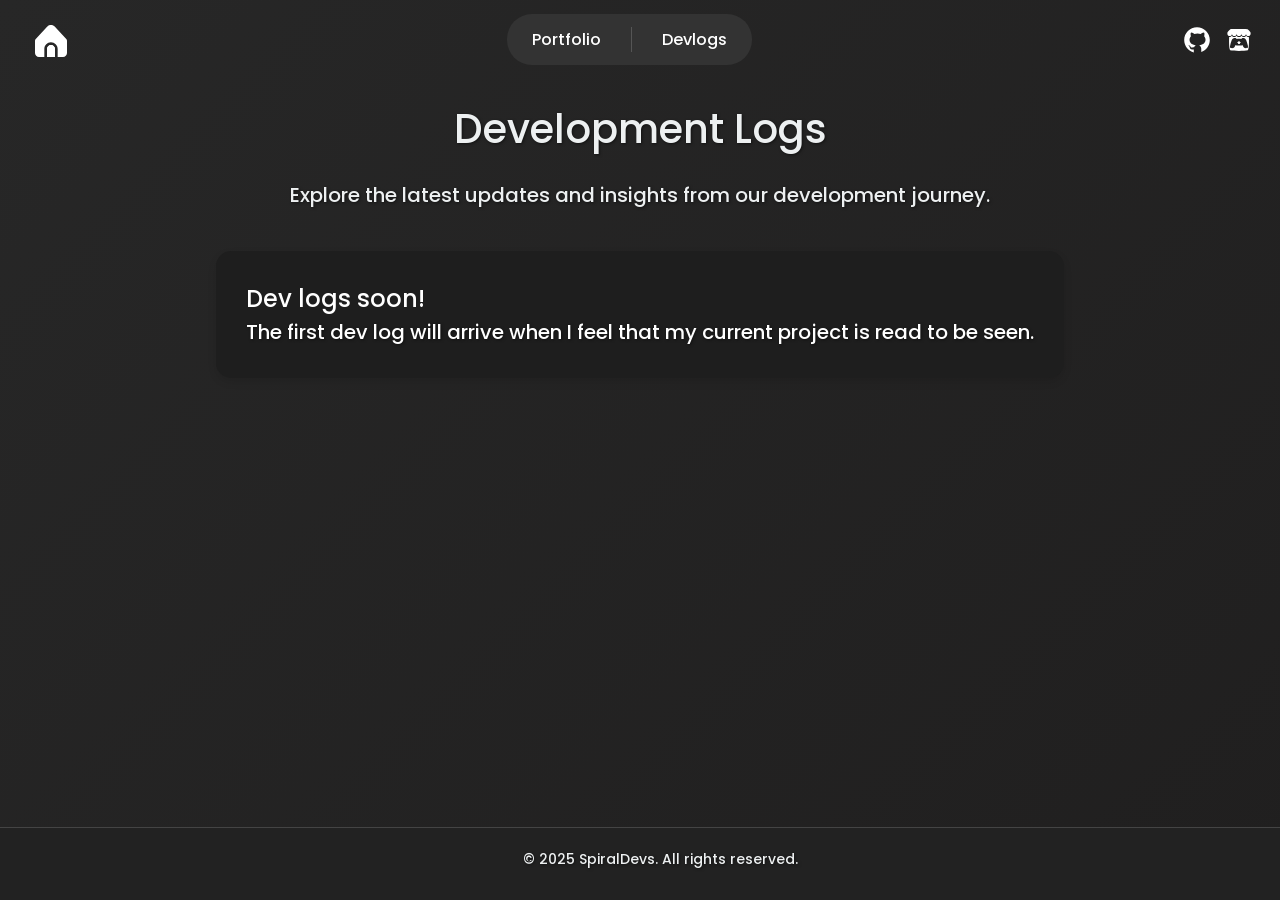
==== devlogs/index.html @ 9a1ffbe0 "updated" ====
<!DOCTYPE html>
<html lang="en">
<head>
    <link rel="icon" type="image/x-icon" href="spiral.ico?">
    <meta charset="UTF-8" />
    <meta http-equiv="X-UA-Compatible" content="IE=edge" />
    <meta name="viewport" content="width=device-width, initial-scale=1.0" />
    <title>Devlogs - SpiralDevs</title>

    <meta content="SpiralDevs" property="og:title" />
    <meta content="SpiralDevs Devlogs" property="og:description" />

    <link href="https://fonts.googleapis.com/css2?family=Poppins:wght@300;400;500;600&display=swap" rel="stylesheet">
    <link rel="stylesheet" href="../src/css/header.css">
    <link rel="stylesheet" href="../src/css/index.css">
    <link rel="stylesheet" href="devlogs.css">
</head>
<body>
    <div class="top-bar">
        <div class="home-icon">
            <a href="https://spiraldevs.xyz/">
                <img src="../src/images/svg/home.svg" alt="Home">
            </a>
        </div>
        <header>
            <nav>
                <div class="nav-container">
                    <ul class="nav_links">
                        <li>
                            <a href="https://spiraldevs.xyz/portfolio/" class="nav-item">Portfolio</a>
                        </li>
                        <li>
                            <a href="https://spiraldevs.xyz/devlogs/" class="nav-item">Devlogs</a>
                        </li>
                    </ul>
                </div>
            </nav>
        </header>
        <div class="github-link">
            <a href="https://github.com/SpiralDevs">
                <img src="../src/images/svg/github.svg" width="32" height="32" alt="GitHub">
            </a>
        </div>
        <div class="itch-link">
            <a href="https://spirallikespc.itch.io/">
                <img src="../src/images/svg/itchio.svg" width="32" height="32" alt="Itch.io">
            </a>
        </div>
    </div>

    <section id="devlogs-text">
        <h1>Development Logs</h1>
        <p>Explore the latest updates and insights from our development journey.</p>
    </section>
    
    <section id="devlogs" class="container">
        <div class="log-container">
            <div class="log-entry">
                <h2>Dev logs soon!</h2>
                <p>The first dev log will arrive when I feel that my current project is read to be seen.</p>
                <!-- <div class="log-entry-buttons"> -->
                    <!-- <a href="#" class="log-button">Read More</a>
                    <a href="#" class="log-button">View Changes</a> -->
                <!-- </div> -->
            </div>
        </div>

        <!-- <div class="log-container">
            <div class="log-entry">
                <h2>Log Entry 2</h2>
                <p>This is a description of log entry 2, detailing what was accomplished.</p>
                <div class="log-entry-buttons">
                    <a href="#" class="log-button">Read More</a>
                    <a href="#" class="log-button">View Changes</a>
                </div>
            </div>
        </div> -->
    </section>

    <footer>
        <div class="container">
            <p>&copy; 2025 SpiralDevs. All rights reserved.</p>
        </div>
    </footer>

    <script type="text/javascript" src="../src/js/index.js"></script>
</body>
</html>
---- src/css/header.css ----
/* header.css */
@import url('https://fonts.googleapis.com/css2?family=Poppins:wght@300;400;500;600&display=swap');

/* Top Bar */
.top-bar {
    display: flex;
    justify-content: space-between; /* Space between the home icon, nav, and social links */
    align-items: center;
    padding: 10px 20px;
    position: relative;
    z-index: 1000;
    width: 100%; /* Ensure it takes full width */
    box-sizing: border-box; /* Prevent padding from affecting layout */
}


.home-icon {
    display: flex;
    align-items: center;
}

.home-icon img {
    width: 32px;
    height: 32px;
    transition: transform 0.3s ease, filter 0.3s ease;
}

.home-icon img:hover {
    transform: scale(1.15); /* Slightly enlarge the icon */
    filter: brightness(1.2); /* Increase brightness */
}



.github-link, .itch-link {
    display: flex;
    align-items: center;
    margin: 0 -10px;
}

.github-link a, .itch-link a {
    display: flex;
    align-items: center;
    text-decoration: none;
    color: #edf0f1;
}

.github-link img, .itch-link img {
    height: 32px;
    width: 32px;
    transition: transform 0.3s, opacity 0.3s;
}

.github-link img:hover, .itch-link img:hover {
    transform: scale(1.15);
    opacity: 0.8;
}



header {
    display: flex;
    justify-content: center;
    align-items: center;
    width: 100%;
    margin: 0 auto; /* Centers the header horizontally */
    box-sizing: border-box;
}

.nav-container {
    display: flex;
    justify-content: center;
    width: 100%;
}

.nav_links {
    display: flex;
    list-style: none;
    background-color: #333;
    border-radius: 25px;
    padding: 5px;
    margin: 0;
    gap: 10px;
    box-sizing: border-box;
    width: 100%; /* Make sure the navigation bar spans the full width */
    justify-content: center; /* Ensures the links are centered */
}


.nav_links li {
    display: flex;
    align-items: center;
    position: relative;
}


.nav-links {
    display: flex;
    justify-content: center; /* Ensure the links inside are centered */
    gap: 10px;
    margin: 0 auto;
}

.nav_links li:not(:last-child)::after {
    content: '';
    height: 60%;
    width: 1px;
    background-color: #555;
    margin-left: 10px;
    /* Space from the previous item */
    align-self: center;
    /* Center the line vertically */
}

.nav-item {
    color: #fff;
    text-decoration: none;
    font-size: 16px;
    padding: 8px 20px;
    border-radius: 20px;
    transition: background-color 0.3s, transform 0.2s;
    display: flex;
    align-items: center;
    position: relative;
}

.nav-item:hover {
    background-color: rgba(255, 255, 255, 0.1);
    transform: scale(1.075);
}


.home-icon {
    position: relative;
    bottom: -5px;
}

/* Responsive styles */
/* Top Bar Adjustments */
@media (max-width: 768px) {
    .top-bar {
        padding: 10px 15px; /* Reduced padding for smaller screens */
    }

    .github-link img, .itch-link img {
        height: 24px; /* Smaller icons for smaller screens */
        width: 24px;
    }

    .home-icon img {
        width: 20px; /* Smaller home icon */
        height: 20px;
    }

    .nav_links {
        flex-direction: column;
        width: 100%;
        background-color: #333;
    }

    .nav_links li {
        margin: 5px 0; /* Reduced margin */
    }

    .nav-item {
        width: 100%;
        text-align: center;
        padding: 10px; /* Adjusted padding for mobile */
    }

    .nav_links li::after {
        display: none; /* Remove separators on smaller screens */
    }
}

/* Navigation Links */
@media (max-width: 768px) {
    .nav_links {
        flex-direction: column;
        width: 100%;
        background-color: #333;
    }

    .nav_links li {
        margin: 5px 0; /* Reduced margin between items */
    }

    .nav-item {
        width: 100%;
        text-align: center;
        padding: 10px; /* Adjusted padding */
    }

    .nav_links li::after {
        display: none; /* Remove separators on small screens */
    }
}

/* Home Body */
@media (max-width: 768px) {
    .home-body {
        max-width: 100%; /* Full width on smaller screens */
        margin: 10px; /* Adjusted margin */
        padding: 20px; /* Adjusted padding */
    }

    h1 {
        font-size: 2rem; /* Smaller font size */
    }

    p {
        font-size: 1rem; /* Smaller font size */
    }
}

/* Modals */
@media (max-width: 768px) {
    .modal-content {
        width: 90%; /* Adjust width for smaller screens */
        margin: 5% auto; /* Adjusted centering */
    }
}

/* Buttons and Links */
a, button {
    padding: 10px 15px; /* Increased padding for touch targets */
    font-size: 14px; /* Slightly smaller font size for better fit */
}

/* Responsive Adjustments for Extra Small Screens */
@media (max-width: 480px) {
    .home-body {
        padding: 15px;
    }

    h1 {
        font-size: 1.8rem;
    }

    p {
        font-size: 1rem;
    }

    .github-link img, .itch-link img, .home-icon img {
        height: 20px;
        width: 20px;
    }

    .modal-content {
        width: 95%; /* Even smaller width for very small screens */
    }
}
---- src/css/index.css ----
/* Import Google Fonts */
@import url('https://fonts.googleapis.com/css2?family=Poppins:wght@300;400;500;600&display=swap');

/* Global Styles */
* {
  font-weight: 500;
  margin: 0;
  padding: 0;
  font-family: 'Poppins', sans-serif;
}

html, body {
  height: auto; /* Allow height to adjust based on content */
  min-height: 100vh;
  margin: 0;
  padding: 0;
  display: flex;
  flex-direction: column;
  overflow-x: hidden; /* Keep horizontal overflow hidden */
  overflow-y: auto; /* Enable vertical scrolling */
}

body {
  background: linear-gradient(135deg, #272727, #201f1f);
  color: #edf0f1;
}

/* Typography */


h1 {
  font-size: 2.5rem; /* Increased size for impact */
  margin-bottom: 20px;
  animation: fadeIn 1s ease-in, slideUp 1s ease-out;
  text-shadow: 1px 1px 3px rgba(0, 0, 0, 0.5);
}

h4, h5 {
  font-size: 18px; /* Slightly larger for better readability */
  color: #edf0f1;
  font-weight: 500;
  text-decoration: none;
  background-color: rgb(34, 34, 34);
}

p {
  font-size: 1.25rem; /* Increased size for emphasis */
  line-height: 1.6; /* Improved readability */
  animation: fadeIn 1.2s ease-in, slideUp 1.2s ease-out;
  text-shadow: 1px 1px 3px rgba(0, 0, 0, 0.5);
}

#typing-text {
  color: #FFFFFF;
  font-weight: 500;
  text-align: left;
  background-color: rgb(34, 34, 34);
  font-size: 15px;
  padding: 10px;
  height: 40px;
  width: 100%;
  outline: none;
  resize: none;
  box-sizing: border-box;
}

/* Layout */
main {
  flex: 1;
}

.home-body {
  max-width: 700px;
  margin: 20px auto;
  text-align: center;
  padding: 20px;
  background-color: rgba(34, 34, 34, 0.8);
  border-radius: 15px;
  box-shadow: 0 6px 12px rgba(0, 0, 0, 0.3);
  transition: transform 0.3s ease, box-shadow 0.3s ease;
}

.home-body p {
  line-height: 1.6;
  margin: 0; /* Remove default margins */
  padding: 0; /* Remove default paddings */
}

.home-body a {
  line-height: 1.6; /* Improved readability */
  font-size: 1.25rem; /* Standardize font size */
  margin: 0; /* Remove margins around links */
  padding: 0; /* Remove paddings around links */
  color: #7adeff;
  text-decoration: underline;
}

.home-body a:hover {
  color: #ADD8E6;
}


.home-body:hover {
  transform: scale(1.02);
  box-shadow: 0 8px 16px rgba(0, 0, 0, 0.4);
}


/* Modal */
.modal {
  display: none;
  position: fixed;
  z-index: 1;
  left: 0;
  top: 0;
  width: 100%;
  height: 100%;
  overflow: auto;
  background-color: rgba(0, 0, 0, 0.6); /* Darker overlay */
}

.modal-content {
  background-color: #fefefe;
  margin: 10% auto; /* Adjusted for better centering */
  padding: 30px;
  border: 1px solid #888;
  width: 70%; /* Adjusted for better layout */
  border-radius: 10px; /* Added rounded corners */
}

/* Sidebar */
.w3-sidebar {
  width: 120px;
  background: #222;
}

/* Buttons and Links */
a, button {
  border: 0;
  font-weight: 500;
  font-size: 16px;
  color: #edf0f1;
  text-decoration: none;
  background-color: transparent;
  cursor: pointer;
}
button {
  background-color: #444;
  border-radius: 5px;
  padding: 10px 20px;
  transition: background-color 0.3s, box-shadow 0.3s;
}

button:hover {
  background-color: #555;
  box-shadow: 0 4px 8px rgba(0, 0, 0, 0.3);
}

a:hover {
  color: #ADD8E6;
}

.link {
  color: #7adeff;
  text-decoration: underline;
}

/* Lists */
ul {
  list-style-type: none;
}

/* Footer */
footer {
  background-color: #222;
  padding: 20px;
  text-align: center;
  width: 100%;
  margin-top: auto;
  border-top: 1px solid #444;
}

footer .container {
  display: flex;
  flex-direction: column;
  align-items: center;
}

footer p {
  margin-bottom: 10px;
  font-size: 0.875rem; /* Smaller font size for footer text */
}

footer .social-links a {
  margin: 0 15px; /* Increased margin for better spacing */
}

footer .social-links img {
  height: 32px; /* Slightly larger icons */
  width: 32px;
  transition: transform 0.3s, opacity 0.3s; /* Added opacity transition */
}

footer .social-links img:hover {
  transform: scale(1.1);
  opacity: 0.8; /* Slightly transparent on hover */
}

/* Responsive Adjustments */
@media (max-width: 480px) {
  body {
    font-size: 14px;
  }

  .home-body {
    padding: 10px;
  }

  h1 {
    font-size: 1.8rem;
  }

  p {
    font-size: 1.1rem;
  }
}

@media (max-width: 768px) {
  .home-body {
    padding: 15px;
  }

  h1 {
    font-size: 1.8rem;
  }

  p {
    font-size: 1.1rem;
  }
}

/* Custom Elements */
.postmedia {
  position: sticky;
  top: 0px;
  padding: 10px 0px;
}

.divv {
  display: flex;
  align-items: center;
  justify-items: center;
}

.heartpos {
  position: absolute;
  margin-top: 18%;
  margin-left: -95%;
}

.postout,
.postoutj,
.postoutf,
.postoutsmol,
.postoutn {
  border-radius: 25px;
  background: grey;
}

.postout {
  margin-left: auto;
  margin-right: auto;
  padding: 20px;
  width: 85%;
}

.postoutj {
  margin-left: auto;
  margin-right: auto;
  padding: 20px;
  width: 85%;
  height: 120px;
}

.postoutf {
  margin-left: 3%;
  padding: 20px;
  width: 94%;
  height: 94%;
}

.postoutsmol {
  width: 97%;
  height: 94%;
}

.postoutn {
  padding: 20px;
  width: 100%;
  height: 15%;
}

/* Animations */
@keyframes fadeIn {
  from {
    opacity: 0;
    transform: translateY(20px);
  }
  to {
    opacity: 1;
    transform: translateY(0);
  }
}

@keyframes slideUp {
  from {
    opacity: 0;
    transform: translateY(20px);
  }
  to {
    opacity: 1;
    transform: translateY(0);
  }
}

@keyframes pulse {
  0% {
    transform: scale(1);
    opacity: 1;
  }
  50% {
    transform: scale(1.05);
    opacity: 0.8;
  }
  100% {
    transform: scale(1);
    opacity: 1;
  }
}
---- devlogs/devlogs.css ----
/* Use CSS Grid for the development logs section */
#devlogs {
    display: grid;
    grid-template-columns: repeat(auto-fit, minmax(300px, 1fr));
    gap: 30px; /* Increased gap for consistency with portfolio */
    padding: 40px 20px; /* Matching padding from portfolio */
    max-width: 1200px; /* Set a max-width similar to portfolio */
    margin: 0 auto; /* Center the grid */
}

/* Centered text for development logs section */
#devlogs-text {
    text-align: center;
    margin-top: 20px;
}

/* Style for log entries */
.log-container {
    background-color: #1e1e1e; /* Consistent background color */
    border-radius: 15px; /* Rounded corners for uniformity */
    box-shadow: 0 4px 8px rgba(0, 0, 0, 0.1); /* Shadow effect */
    transition: transform 0.3s, box-shadow 0.3s; /* Transition effects */
}

.log-container:hover {
    transform: translateY(-10px); /* Hover effect */
    box-shadow: 0 20px 40px rgba(0, 0, 0, 0.2); /* Increased shadow on hover */
}

/* Style the log entry content */
.log-entry {
    color: white; /* Text color */
    padding: 30px; /* Matching padding from project cards */
}

/* Style the buttons within log entries */
.log-entry-buttons {
    display: flex;
    justify-content: space-around;
    margin-top: 20px; /* Increased margin for consistency */
}

.log-button {
    padding: 12px; /* Matching button padding */
    border-radius: 5px;
    background-color: #0077cc; /* Base blue color */
    color: white;
    text-decoration: none;
    text-align: center;
    transition: background-color 0.2s, transform 0.2s, box-shadow 0.2s; /* Add transitions */
    box-shadow: 0 3px 10px rgba(0, 0, 0, 0.2); /* Shadow effect */
}

.log-button:hover {
    background-color: #005fa3; /* Darker blue on hover */
    transform: translateY(-2px); /* Slight upward movement */
    box-shadow: 0 5px 15px rgba(0, 0, 0, 0.3); /* Increased shadow size on hover */
}

/* Responsive adjustments */
/* Responsive adjustments */
@media (max-width: 600px) {
    #devlogs {
        grid-template-columns: 1fr; /* Stack columns on small screens */
        padding: 20px; /* Adjusted padding for smaller screens */
        gap: 15px; /* Reduced gap for smaller screens */
    }

    .log-container {
        padding: 15px; /* Reduced padding for smaller screens */
    }

    .log-entry {
        padding: 15px; /* Further reduced padding for smaller screens */
    }

    .log-entry-buttons {
        flex-direction: column; /* Stack buttons vertically on small screens */
        gap: 10px; /* Reduced gap for smaller screens */
        margin-top: 15px; /* Adjusted margin for smaller screens */
    }

    .log-button {
        padding: 10px; /* Reduced padding for smaller screens */
    }
}
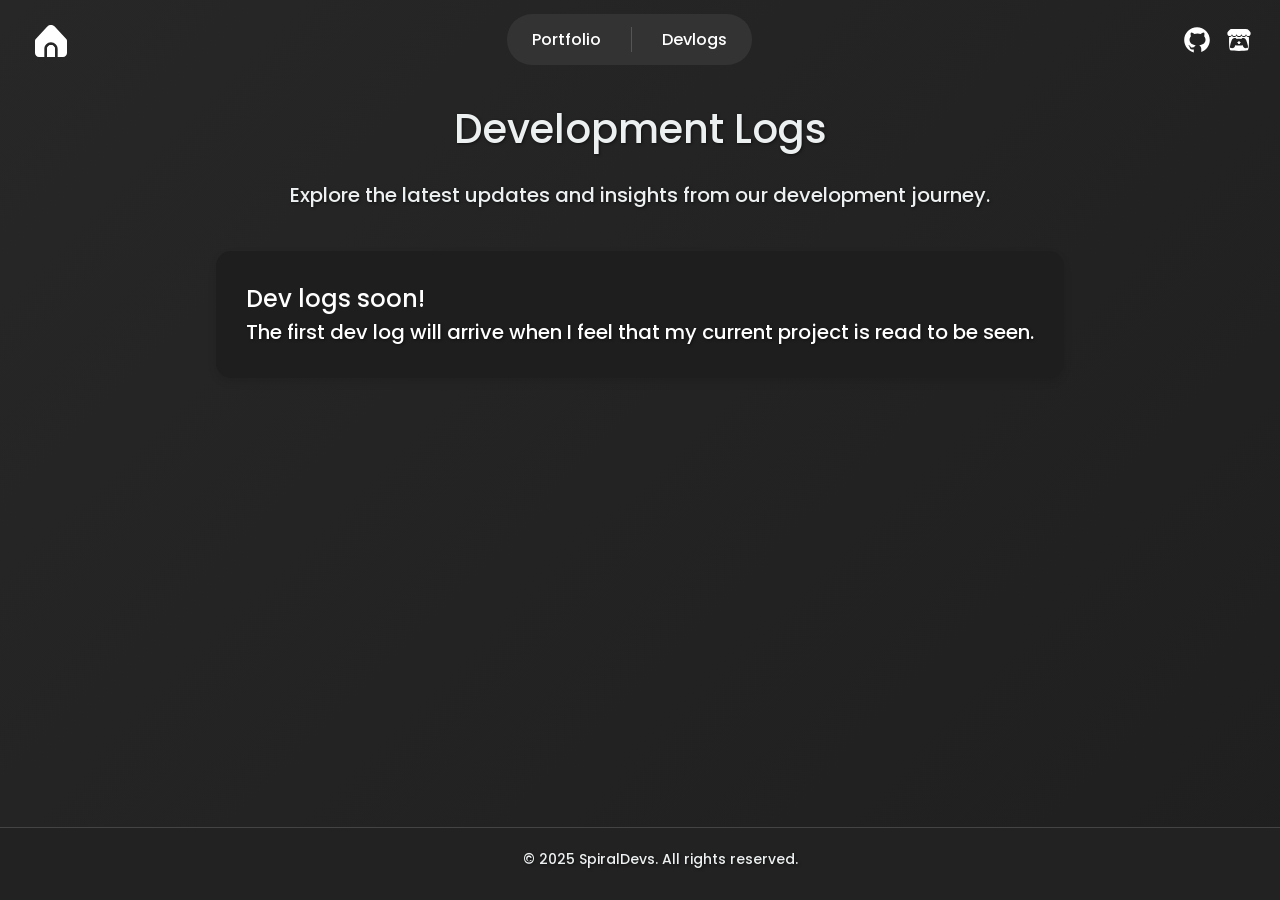
==== commit d655033c: "animation testing" ====
--- a/devlogs/index.html
+++ b/devlogs/index.html
@@ -27,10 +27,10 @@
                 <div class="nav-container">
                     <ul class="nav_links">
                         <li>
-                            <a href="https://spiraldevs.xyz/portfolio/" class="nav-item">Portfolio</a>
+                            <a href="https://spiraldevs.xyz/portfolio/" class="nav-item link-transition" data-direction="left">Portfolio</a>
                         </li>
                         <li>
-                            <a href="https://spiraldevs.xyz/devlogs/" class="nav-item">Devlogs</a>
+                            <a href="https://spiraldevs.xyz/devlogs/" class="nav-item link-transition" data-direction="right">Devlogs</a>
                         </li>
                     </ul>
                 </div>
--- a/src/css/index.css
+++ b/src/css/index.css
@@ -31,7 +31,6 @@
 h1 {
   font-size: 2.5rem; /* Increased size for impact */
   margin-bottom: 20px;
-  animation: fadeIn 1s ease-in, slideUp 1s ease-out;
   text-shadow: 1px 1px 3px rgba(0, 0, 0, 0.5);
 }
 
@@ -46,7 +45,6 @@
 p {
   font-size: 1.25rem; /* Increased size for emphasis */
   line-height: 1.6; /* Improved readability */
-  animation: fadeIn 1.2s ease-in, slideUp 1.2s ease-out;
   text-shadow: 1px 1px 3px rgba(0, 0, 0, 0.5);
 }
 
@@ -69,6 +67,15 @@
   flex: 1;
 }
 
+/* Ensure main fills available space inside the slide wrapper */
+.page-slide-wrapper main {
+  flex: 1 1 auto;
+  display: block;
+}
+.blur-reveal {
+  animation: fadeIn 1.2s ease-in;
+}
+
 .home-body {
   max-width: 700px;
   margin: 20px auto;
@@ -239,101 +246,63 @@
   }
 }
 
-/* Custom Elements */
-.postmedia {
-  position: sticky;
-  top: 0px;
-  padding: 10px 0px;
-}
-
-.divv {
-  display: flex;
-  align-items: center;
-  justify-items: center;
-}
-
-.heartpos {
-  position: absolute;
-  margin-top: 18%;
-  margin-left: -95%;
-}
-
-.postout,
-.postoutj,
-.postoutf,
-.postoutsmol,
-.postoutn {
-  border-radius: 25px;
-  background: grey;
-}
-
-.postout {
-  margin-left: auto;
-  margin-right: auto;
-  padding: 20px;
-  width: 85%;
-}
-
-.postoutj {
-  margin-left: auto;
-  margin-right: auto;
-  padding: 20px;
-  width: 85%;
-  height: 120px;
-}
-
-.postoutf {
-  margin-left: 3%;
-  padding: 20px;
-  width: 94%;
-  height: 94%;
-}
-
-.postoutsmol {
-  width: 97%;
-  height: 94%;
-}
-
-.postoutn {
-  padding: 20px;
-  width: 100%;
-  height: 15%;
-}
-
 /* Animations */
 @keyframes fadeIn {
   from {
     opacity: 0;
-    transform: translateY(20px);
+    transform: translateY(18px) scale(0.997);
+    filter: blur(4px);
+  }
+  60% {
+    opacity: 0.95;
+    transform: translateY(6px) scale(0.999);
+    filter: blur(1px);
   }
   to {
     opacity: 1;
-    transform: translateY(0);
-  }
-}
-
-@keyframes slideUp {
-  from {
-    opacity: 0;
-    transform: translateY(20px);
-  }
-  to {
-    opacity: 1;
-    transform: translateY(0);
-  }
-}
-
-@keyframes pulse {
-  0% {
-    transform: scale(1);
-    opacity: 1;
-  }
-  50% {
-    transform: scale(1.05);
-    opacity: 0.8;
-  }
-  100% {
-    transform: scale(1);
-    opacity: 1;
-  }
-}
+    transform: translateY(0) scale(1);
+    filter: blur(0);
+  }
+}
+
+/* Page slide transition: exit left and enter from right */
+body.page-exit {
+  overflow: hidden;
+}
+
+.page-slide-wrapper {
+  transition: transform 520ms cubic-bezier(.22,.9,.3,1), opacity 420ms ease;
+  will-change: transform, opacity;
+  display: flex;
+  flex-direction: column;
+  min-height: 100vh; /* ensure wrapper fills viewport so footer can stick */
+}
+
+/* when exiting, move whole content left and fade */
+body.page-exit .page-slide-wrapper {
+  transform: translateX(-18%) translateZ(0) scale(0.995);
+  opacity: 0.0;
+}
+
+/* directional exits */
+body.page-exit-left .page-slide-wrapper { transform: translateX(-18%) translateZ(0) scale(0.995); }
+body.page-exit-right .page-slide-wrapper { transform: translateX(18%) translateZ(0) scale(0.995); }
+
+/* when entering, start offscreen right */
+body.page-enter .page-slide-wrapper {
+  transform: translateX(6%) translateZ(0);
+  opacity: 0.0;
+}
+
+/* default enter anim (from right -> center)
+   page-enter-left will instead come from left */
+body.page-enter.active .page-slide-wrapper {
+  transform: translateX(0) translateZ(0) scale(1);
+  opacity: 1;
+}
+
+body.page-enter-left .page-slide-wrapper { transform: translateX(-6%) translateZ(0); }
+body.page-enter-right .page-slide-wrapper { transform: translateX(6%) translateZ(0); }
+
+/* when no-enter is set (direct URL loads), avoid animating in */
+body.no-enter .page-slide-wrapper { transition: none; transform: none; opacity: 1; }
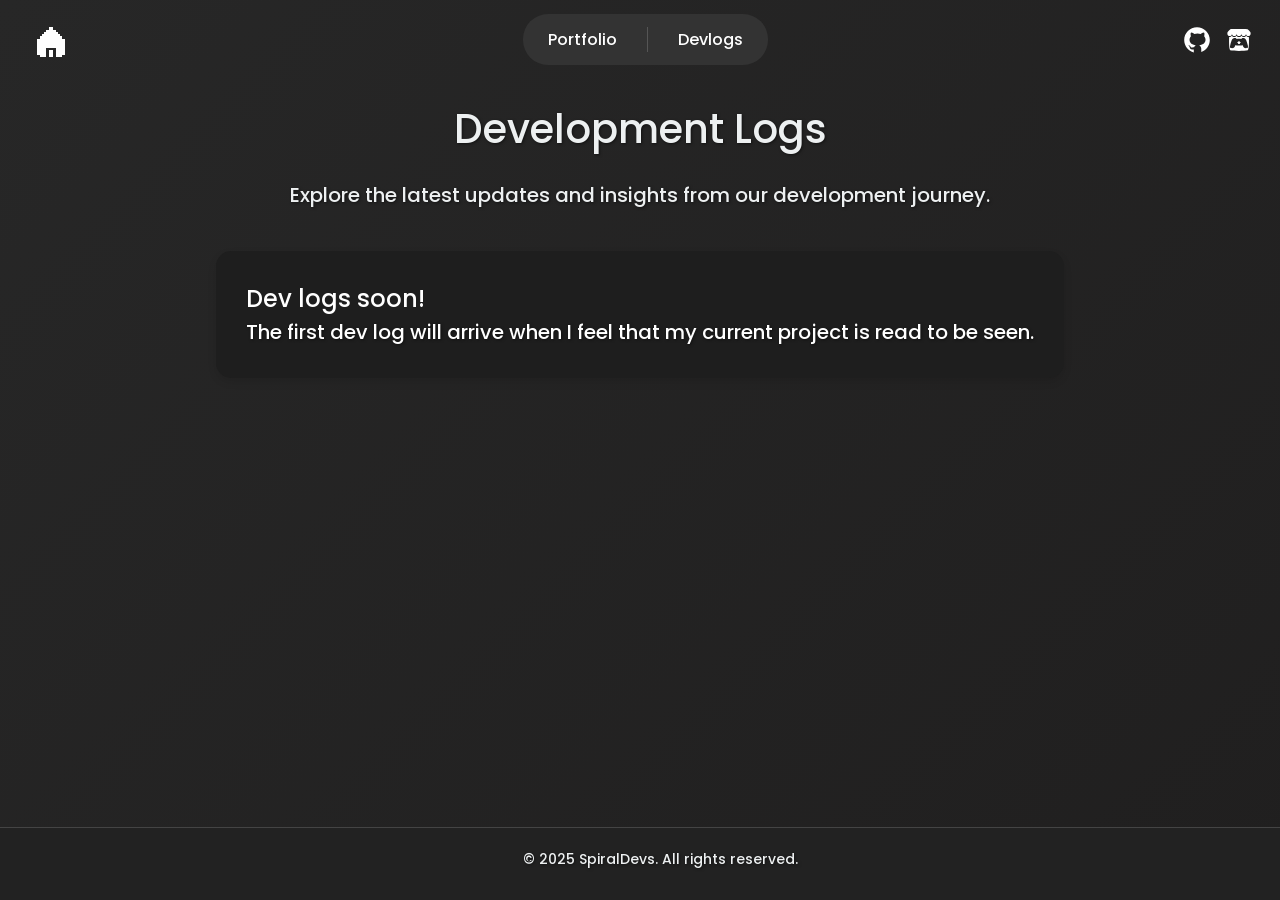
==== commit 8d20a44b: "updated home image" ====
--- a/devlogs/index.html
+++ b/devlogs/index.html
@@ -1,7 +1,7 @@
 <!DOCTYPE html>
 <html lang="en">
 <head>
-    <link rel="icon" type="image/x-icon" href="spiral.ico?">
+    <link rel="icon" type="image/x-icon" href="../src/images/spiral.ico">
     <meta charset="UTF-8" />
     <meta http-equiv="X-UA-Compatible" content="IE=edge" />
     <meta name="viewport" content="width=device-width, initial-scale=1.0" />
@@ -19,7 +19,7 @@
     <div class="top-bar">
         <div class="home-icon">
             <a href="https://spiraldevs.xyz/">
-                <img src="../src/images/svg/home.svg" alt="Home">
+                <img src="../src/images/png/home.png" alt="Home">
             </a>
         </div>
         <header>
--- a/src/css/header.css
+++ b/src/css/header.css
@@ -1,36 +1,53 @@
 /* header.css */
 @import url('https://fonts.googleapis.com/css2?family=Poppins:wght@300;400;500;600&display=swap');
 
+a, button {
+    padding: 10px 15px;
+    font-size: 14px;
+}
+
 /* Top Bar */
 .top-bar {
     display: flex;
-    justify-content: space-between; /* Space between the home icon, nav, and social links */
+    justify-content: space-between;
     align-items: center;
     padding: 10px 20px;
     position: relative;
     z-index: 1000;
-    width: 100%; /* Ensure it takes full width */
-    box-sizing: border-box; /* Prevent padding from affecting layout */
-}
-
-
+    width: 100%;
+    box-sizing: border-box;
+}
+
+/* Icons and Links */
 .home-icon {
     display: flex;
     align-items: center;
+    position: relative;
+    bottom: -5px;
+}
+.home-link a{
+    display: flex;
+    align-items: center;
+    text-decoration: none;
+    color: #edf0f1;
 }
 
 .home-icon img {
-    width: 32px;
+    width: 64px;
     height: 32px;
+    object-fit: contain;
+    object-position: left center;
+    transform-origin: left center; 
+    image-rendering: pixelated;
+    image-rendering: -moz-crisp-edges;
+    image-rendering: crisp-edges;
     transition: transform 0.3s ease, filter 0.3s ease;
 }
 
 .home-icon img:hover {
-    transform: scale(1.15); /* Slightly enlarge the icon */
-    filter: brightness(1.2); /* Increase brightness */
-}
-
-
+    transform: scale(1.15);
+    filter: brightness(1.2);
+}
 
 .github-link, .itch-link {
     display: flex;
@@ -57,15 +74,16 @@
 }
 
 
-
+/* Navigation Links */
 header {
     display: flex;
     justify-content: center;
     align-items: center;
     width: 100%;
-    margin: 0 auto; /* Centers the header horizontally */
+    margin: 0 auto;
     box-sizing: border-box;
 }
+
 
 .nav-container {
     display: flex;
@@ -82,10 +100,9 @@
     margin: 0;
     gap: 10px;
     box-sizing: border-box;
-    width: 100%; /* Make sure the navigation bar spans the full width */
-    justify-content: center; /* Ensures the links are centered */
-}
-
+    width: 100%;
+    justify-content: center;
+}
 
 .nav_links li {
     display: flex;
@@ -96,7 +113,7 @@
 
 .nav-links {
     display: flex;
-    justify-content: center; /* Ensure the links inside are centered */
+    justify-content: center;
     gap: 10px;
     margin: 0 auto;
 }
@@ -107,10 +124,9 @@
     width: 1px;
     background-color: #555;
     margin-left: 10px;
-    /* Space from the previous item */
     align-self: center;
-    /* Center the line vertically */
-}
+}
+
 
 .nav-item {
     color: #fff;
@@ -130,104 +146,45 @@
 }
 
 
-.home-icon {
-    position: relative;
-    bottom: -5px;
-}
-
-/* Responsive styles */
-/* Top Bar Adjustments */
+
+
+/* Size Adjust For Small Screens */
 @media (max-width: 768px) {
     .top-bar {
-        padding: 10px 15px; /* Reduced padding for smaller screens */
-    }
-
-    .github-link img, .itch-link img {
-        height: 24px; /* Smaller icons for smaller screens */
-        width: 24px;
-    }
-
-    .home-icon img {
-        width: 20px; /* Smaller home icon */
-        height: 20px;
-    }
-
+        padding: 10px 15px;
+    }
+    
     .nav_links {
-        flex-direction: column;
-        width: 100%;
         background-color: #333;
-    }
-
-    .nav_links li {
-        margin: 5px 0; /* Reduced margin */
-    }
-
-    .nav-item {
-        width: 100%;
-        text-align: center;
-        padding: 10px; /* Adjusted padding for mobile */
-    }
-
-    .nav_links li::after {
-        display: none; /* Remove separators on smaller screens */
-    }
-}
-
-/* Navigation Links */
-@media (max-width: 768px) {
-    .nav_links {
-        flex-direction: column;
-        width: 100%;
-        background-color: #333;
-    }
-
-    .nav_links li {
-        margin: 5px 0; /* Reduced margin between items */
-    }
-
-    .nav-item {
-        width: 100%;
-        text-align: center;
-        padding: 10px; /* Adjusted padding */
-    }
-
-    .nav_links li::after {
-        display: none; /* Remove separators on small screens */
-    }
-}
-
-/* Home Body */
-@media (max-width: 768px) {
+        border-radius: 25px;
+        padding: 5px;
+        gap: 10px;
+        box-sizing: border-box;
+        width: 100%;
+        justify-content: center;
+    }
+
     .home-body {
-        max-width: 100%; /* Full width on smaller screens */
-        margin: 10px; /* Adjusted margin */
-        padding: 20px; /* Adjusted padding */
+        max-width: 100%;
+        margin: 10px;
+        padding: 20px;
     }
 
     h1 {
-        font-size: 2rem; /* Smaller font size */
+        font-size: 2rem;
     }
 
     p {
-        font-size: 1rem; /* Smaller font size */
-    }
-}
-
-/* Modals */
-@media (max-width: 768px) {
+        font-size: 1rem;
+    }
+
     .modal-content {
-        width: 90%; /* Adjust width for smaller screens */
-        margin: 5% auto; /* Adjusted centering */
-    }
-}
-
-/* Buttons and Links */
-a, button {
-    padding: 10px 15px; /* Increased padding for touch targets */
-    font-size: 14px; /* Slightly smaller font size for better fit */
-}
-
-/* Responsive Adjustments for Extra Small Screens */
+        width: 90%;
+        margin: 5% auto;
+    }
+}
+
+/* Size Adjust For Extra Small Screens */
 @media (max-width: 480px) {
     .home-body {
         padding: 15px;
@@ -241,12 +198,41 @@
         font-size: 1rem;
     }
 
-    .github-link img, .itch-link img, .home-icon img {
-        height: 20px;
-        width: 20px;
+    .home-icon img {
+        width: 54px;
+        height: 32px;
+    }
+
+    .github-link img, .itch-link img{
+        height: 32px;
+        width: 32px;
     }
 
     .modal-content {
-        width: 95%; /* Even smaller width for very small screens */
-    }
-}
+        width: 95%;
+    }
+
+    .nav_links {
+        flex-direction: column;
+        width: 100%;
+        background-color: #333;
+        padding: 8px;
+        gap: 8px;
+    }
+
+    .nav_links li {
+        position: relative;
+        width: 100%;
+        margin: 0;
+    }
+
+    .nav_links li:not(:last-child)::after {
+        content: '';
+        position: absolute;
+        bottom: -4px;
+        left: -10%;
+        width: 100%;
+        height: 1px;
+        background-color: rgba(255, 255, 255, 0.2);
+    }
+}
--- a/src/css/index.css
+++ b/src/css/index.css
@@ -271,7 +271,7 @@
 }
 
 .page-slide-wrapper {
-  transition: transform 520ms cubic-bezier(.22,.9,.3,1), opacity 420ms ease;
+  transition: transform 280ms cubic-bezier(.22,.9,.3,1), opacity 160ms ease;
   will-change: transform, opacity;
   display: flex;
   flex-direction: column;
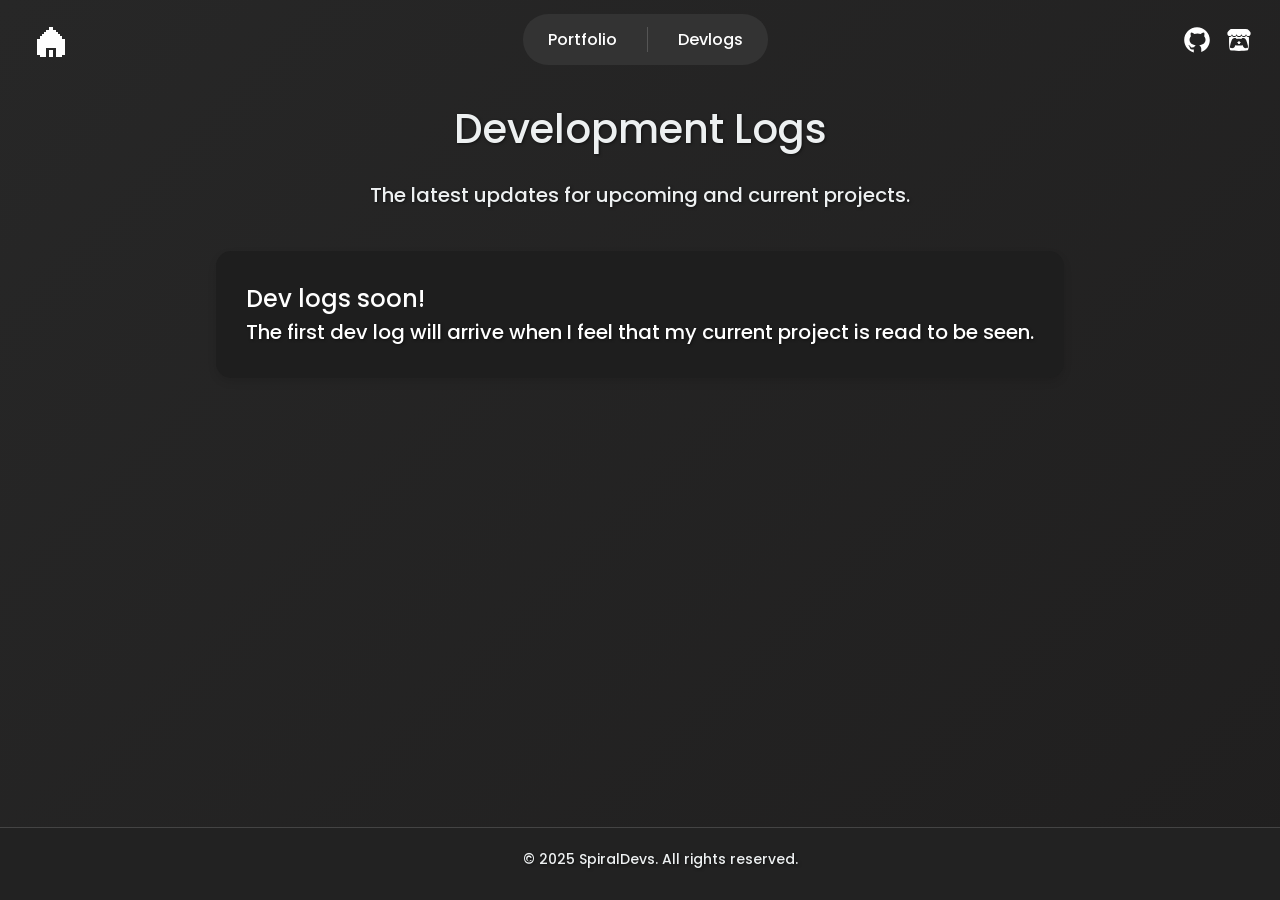
==== commit eb5ee4fb: "fixed 404 page" ====
--- a/devlogs/index.html
+++ b/devlogs/index.html
@@ -50,7 +50,7 @@
 
     <section id="devlogs-text">
         <h1>Development Logs</h1>
-        <p>Explore the latest updates and insights from our development journey.</p>
+        <p>The latest updates for upcoming and current projects.</p>
     </section>
     
     <section id="devlogs" class="container">
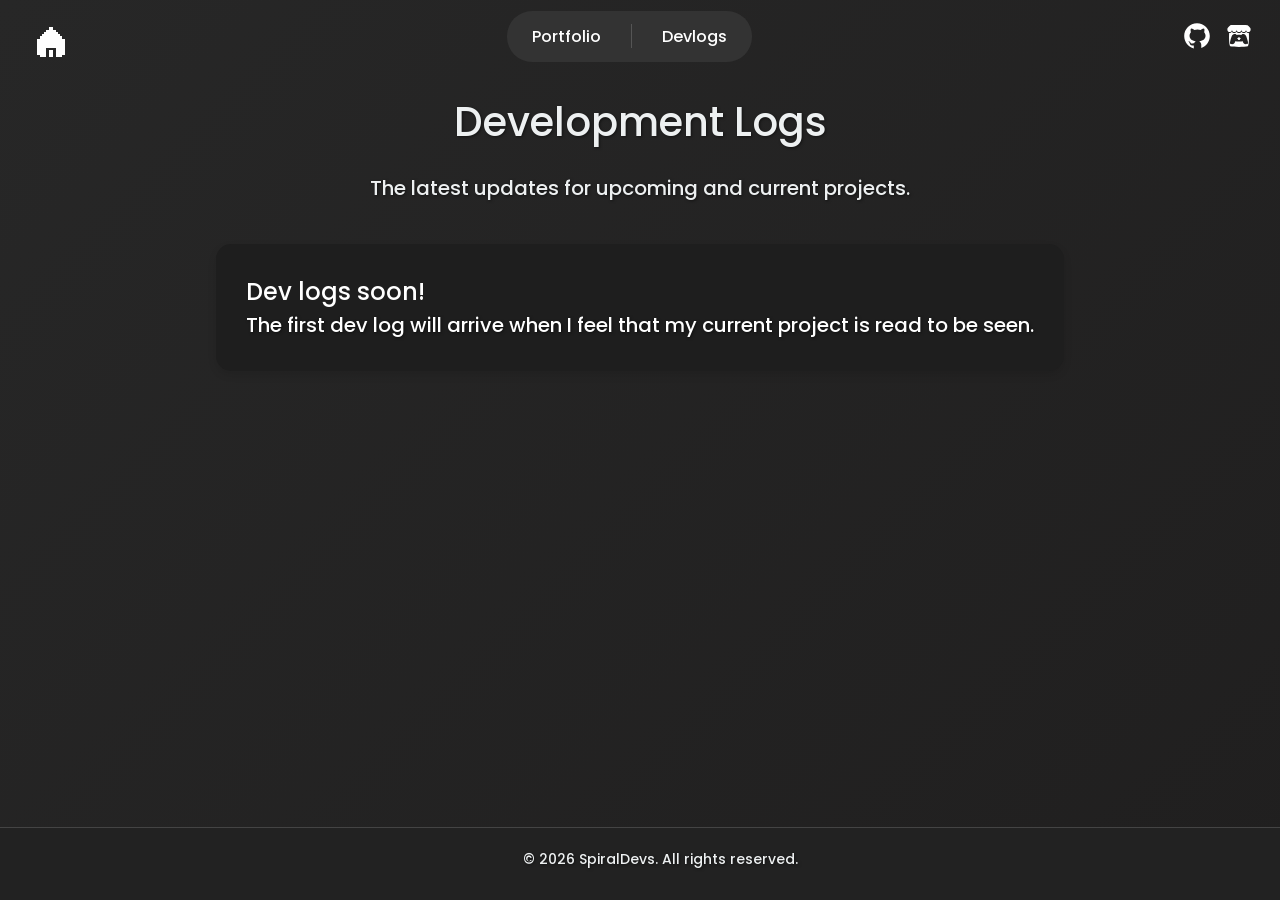
==== commit 584b6adb: "fixed home icon" ====
--- a/devlogs/index.html
+++ b/devlogs/index.html
@@ -79,7 +79,7 @@
 
     <footer>
         <div class="container">
-            <p>&copy; 2025 SpiralDevs. All rights reserved.</p>
+            <p>&copy; 2026 SpiralDevs. All rights reserved.</p>
         </div>
     </footer>
 
--- a/src/css/header.css
+++ b/src/css/header.css
@@ -25,7 +25,7 @@
     position: relative;
     bottom: -5px;
 }
-.home-link a{
+.home-icon a{
     display: flex;
     align-items: center;
     text-decoration: none;
@@ -33,11 +33,8 @@
 }
 
 .home-icon img {
-    width: 64px;
+    width: 32px;
     height: 32px;
-    object-fit: contain;
-    object-position: left center;
-    transform-origin: left center; 
     image-rendering: pixelated;
     image-rendering: -moz-crisp-edges;
     image-rendering: crisp-edges;
